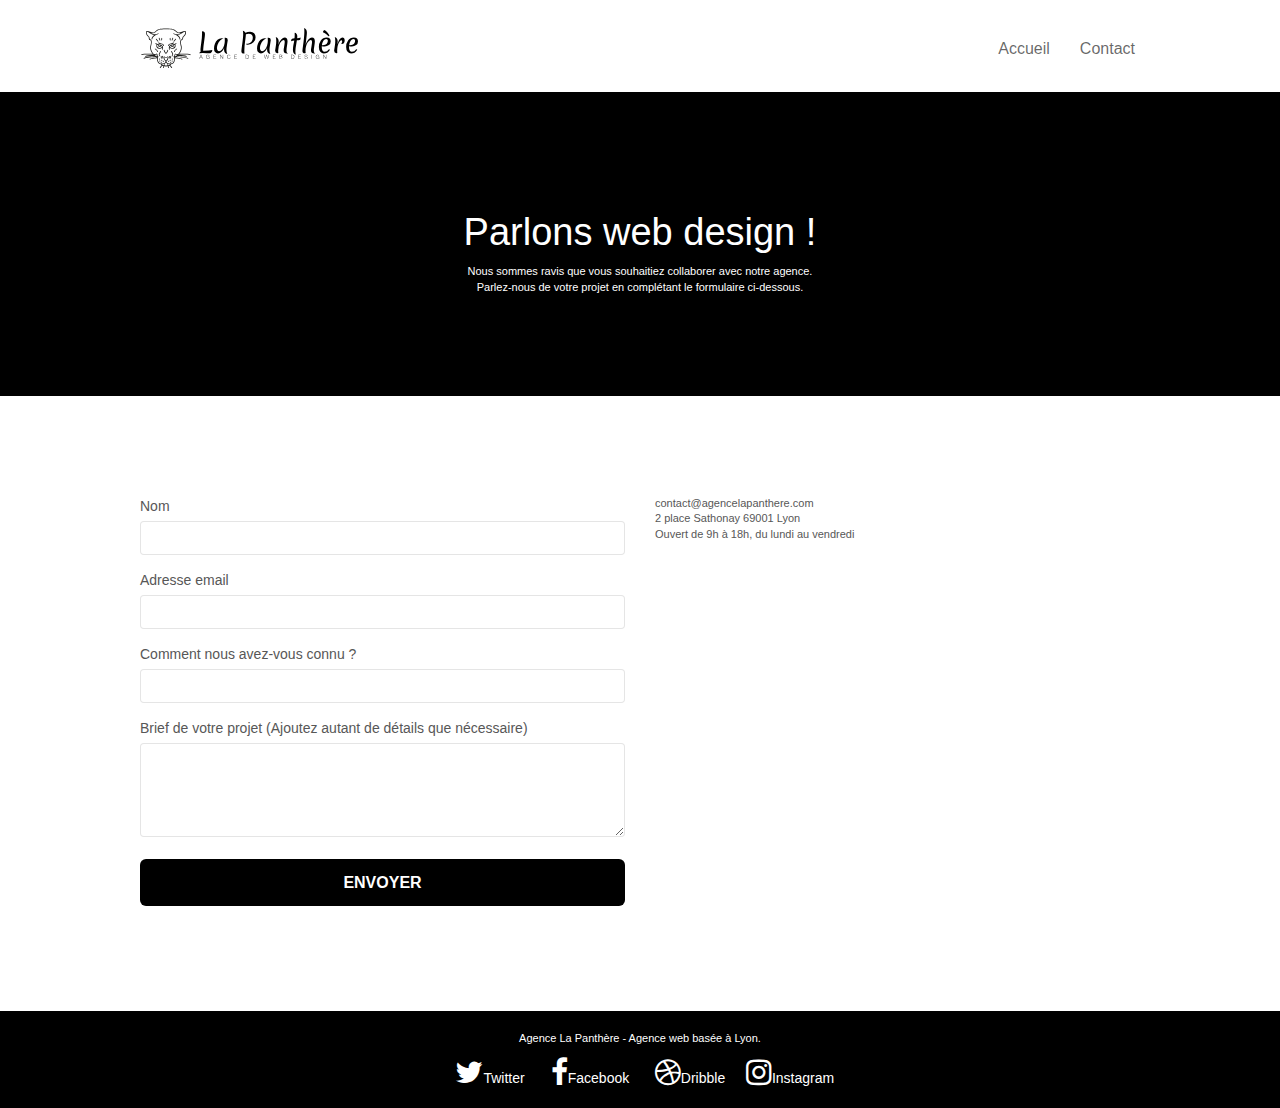
==== contact.html @ d4c65b17 "Optimisation du site" ====
<!doctype html>
<html lang="fr">
<head>
    <meta charset="utf-8">
    <meta name="keywords" content="">
    <meta name="description" content="">
    <meta name="viewport" content="width=device-width, initial-scale=1.0, viewport-fit=cover">
	<meta name="robots" content="index, follow">
    <link rel="shortcut icon" type="image/png" href="favicon.jpg">
    
	<link rel="stylesheet" type="text/css" href="./css/bootstrap.css">
	<link rel="stylesheet" type="text/css" href="style.css">
	<link rel="stylesheet" type="text/css" href="./css/font-awesome.css">
	<link rel="stylesheet" type="text/css" href="./css/et-line.css">
	
    
	<script src="./js/jquery-2.1.0.min.js"></script>
	<script src="./js/bootstrap.min.js"></script>
	<script src="./js/blocs.min.js"></script>
	<script src="./js/jqBootstrapValidation.js"></script>
	<script src="./js/formHandler.js"></script>

    <title>La Panthère Agence de web design</title>

    
<!-- Analytics -->
 
<!-- Analytics END -->
    
</head>
<body>
<!-- Principal conteneur -->
<div class="page-container">
    
<!-- bloc-0 -->
<div class="bloc bgc-white l-bloc " id="bloc-0">
	<div class="container bloc-sm">
		<nav class="navbar row">
			<div class="navbar-header">
				<a class="navbar-brand" href="index.html"><img src="img/agence-la-panthere-monochrome.svg" alt="atlanta web design logo" height="40" /></a>
				<button id="nav-toggle" type="button" class="ui-navbar-toggle navbar-toggle" data-toggle="collapse" data-target=".navbar-1">
					<span class="sr-only">Toggle navigation</span><span class="icon-bar"></span><span class="icon-bar"></span><span class="icon-bar"></span>
				</button>
			</div>
			<div class="collapse navbar-collapse navbar-1 special-dropdown-nav">
				<ul class="site-navigation nav navbar-nav">
					<li>
						<a href="index.html">Accueil</a>
					</li>
					<li>
						<a href="contact.html">Contact</a>
					</li>
				</ul>
			</div>
		</nav>
	</div>
</div>
<!-- bloc-0 END -->

<!-- bloc-6 -->
<div class="bloc bg-dots-bg bg-repeat bgc-atomic-tangerine d-bloc bloc-bg-texture texture-paper" id="bloc-6">
	<div class="container bloc-lg">
		<div class="row">
			<div class="col-sm-12">
				<h1 class="text-center hero-bloc-text tc-white">
					Parlons web design !
				</h1>
				<p class="text-center mg-lg tc-white tight-width-whitespace">
					Nous sommes ravis que vous souhaitiez collaborer avec notre agence.<br>
					Parlez-nous de votre projet en complétant le formulaire ci-dessous.
				</p>
			</div>
		</div>
	</div>
</div>
<!-- bloc-6 END -->

<!-- bloc-7 -->
<div class="bloc bgc-white l-bloc" id="bloc-7">
	<div class="container bloc-lg">
		<div class="row">
			<div class="col-sm-6">
				<form id="form_1" novalidate success-msg="Your message has been sent." fail-msg="Sorry it seems that our mail server is not responding, Sorry for the inconvenience!">
					<div class="form-group">
						<label for="name">
							Nom
						</label>
						<input id="name" class="form-control" required />
					</div>
					<div class="form-group">
						<label for="email">
							Adresse email
						</label>
						<input id="email" class="form-control" type="email" required />
					</div>
					<div class="form-group">
						<label for="input_504">
							Comment nous avez-vous connu ?
						</label>
						<input class="form-control" type="email" required id="input_504" />
					</div>
					<div class="form-group">
						<label for="message">
							Brief de votre projet (Ajoutez autant de détails que nécessaire)<br>
						</label><textarea id="message" class="form-control" rows="4" cols="50" required></textarea>
					</div> 
					<button class="bloc-button btn btn-lg btn-block cta-hero btn-atomic-tangerine" type="submit">
						Envoyer
					</button>
				</form>
			</div>
			<div class="col-sm-6">
				<p>
					contact@agencelapanthere.com<br>2 place Sathonay 69001 Lyon<br>Ouvert de 9h à 18h, du lundi au vendredi<br>
				</p>
			</div>
		</div>
	</div>
</div>
<!-- bloc-7 END -->

<!-- ScrollToTop Button -->
<a class="bloc-button btn btn-d scrollToTop" onclick="scrollToTarget('1')"><span class="fa fa-chevron-up"></span></a>
<!-- ScrollToTop Button END-->


<!-- Footer - bloc-8 -->
<footer class="bloc bgc-atomic-tangerine d-bloc" id="bloc-8">
	<div class="container bloc-sm">
		<div class="row">
			<div class="col-sm-12">
				<p class="text-center white">
					Agence La Panthère - Agence web basée à Lyon.<br>
				</p>
				<div class="row row-no-gutters social">
					<div class="col-sm-3">
						<div class="text-center">
							<a class="social" href="index.html"><span class="fa fa-twitter icon-md"></span>Twitter</a>
						</div>
					</div>
					<div class="col-sm-3">
						<div class="text-center">
							<a class="social" href="index.html"><span class="fa fa-facebook icon-md"></span>Facebook</a>
						</div>
					</div>
					<div class="col-sm-3">
						<div class="text-center">
							<a class="social" href="index.html"><span class="fa fa-dribbble icon-md"></span>Dribble</a>
						</div>
					</div>
					<div class="col-sm-3">
						<div class="text-center">
							<a class="social" href="index.html"><span class="fa fa-instagram icon-md"></span>Instagram</a>
						</div>
					</div>
				</div>
			</div>
		</div>
	</div>
</footer>
<!-- Footer - bloc-8 END -->

</div>
<!-- Principal conteneur END -->
    

</body>
</html>
---- style.css ----
body {
    margin: 0;
    padding: 0;
    background: #FFF;
    overflow-x: hidden;
    -webkit-font-smoothing: antialiased;
    -moz-osx-font-smoothing: grayscale;
}

a,
button {
    transition: all .3s ease-in-out;
    outline: none!important;
}

a:hover {
    text-decoration: none;
    cursor: pointer;
}

#page-loading-blocs-notifaction {
    position: fixed;
    top: 0;
    bottom: 0;
    width: 100%;
    z-index: 100000;
    background: white url("img/pageload-spinner.gif") no-repeat center center;
}

.bloc {
    width: 100%;
    clear: both;
    background: 50% 50% no-repeat;
    padding: 0 50px;
    -webkit-background-size: cover;
    -moz-background-size: cover;
    -o-background-size: cover;
    background-size: cover;
    position: relative;
}

.bloc .container {
    padding-left: 0;
    padding-right: 0;
}

.bloc-lg {
    padding: 100px 50px;
}

.bloc-md {
    padding: 50px;
}

.bloc-sm {
    padding: 20px 50px;
}

.bg-center,
.bg-l-edge,
.bg-r-edge,
.bg-t-edge,
.bg-b-edge,
.bg-tl-edge,
.bg-bl-edge,
.bg-tr-edge,
.bg-br-edge,
.bg-repeat {
    -webkit-background-size: auto!important;
    -moz-background-size: auto!important;
    -o-background-size: auto!important;
    background-size: auto!important;
}

.bg-repeat {
    background: repeat;
}

.bg-t-edge {
    background: top no-repeat;
}

.bloc-bg-texture::before {
    content: "";
    background-size: 2px 2px;
    position: absolute;
    top: 0;
    bottom: 0;
    left: 0;
    right: 0;
}

.texture-paper::before {
    background: url("img/texture-paper.png");
    background-size: 280px 280px;
}

.b-parallax {
    background-attachment: fixed;
}

.d-bloc {
    color: rgba(255, 255, 255, .7);
}

.d-bloc button:hover {
    color: rgba(255, 255, 255, .9);
}

.d-bloc .icon-round,
.d-bloc .icon-square,
.d-bloc .icon-rounded,
.d-bloc .icon-semi-rounded-a,
.d-bloc .icon-semi-rounded-b {
    border-color: rgba(255, 255, 255, .9);
}

.d-bloc .divider-h span {
    border-color: rgba(255, 255, 255, .2);
}

.d-bloc .a-btn,
.d-bloc .navbar a,
.d-bloc .navbar-brand,
.d-bloc a .icon-sm,
.d-bloc a .icon-md,
.d-bloc a .icon-lg,
.d-bloc a .icon-xl,
.d-bloc h1 a,
.d-bloc h2 a,
.d-bloc h3 a,
.d-bloc h4 a,
.d-bloc h5 a,
.d-bloc h6 a,
.d-bloc p a {
    color: white(255, 255, 255, .6);
}

.d-bloc .a-btn:hover,
.d-bloc .navbar a:hover,
.d-bloc .navbar-brand:hover,
.d-bloc a:hover .icon-sm,
.d-bloc a:hover .icon-md,
.d-bloc a:hover .icon-lg,
.d-bloc a:hover .icon-xl,
.d-bloc h1 a:hover,
.d-bloc h2 a:hover,
.d-bloc h3 a:hover,
.d-bloc h4 a:hover,
.d-bloc h5 a:hover,
.d-bloc h6 a:hover,
.d-bloc p a:hover {
    color: rgba(255, 255, 255, 1);
}

.d-bloc .navbar-toggle .icon-bar {
    background: rgba(255, 255, 255, 1);
}

.d-bloc .btn-wire,
.d-bloc .btn-wire:hover {
    color: rgba(255, 255, 255, 1);
    border-color: rgba(255, 255, 255, 1);
}

.d-bloc .panel {
    color: rgba(0, 0, 0, .5);
}

.d-bloc .panel button:hover {
    color: rgba(0, 0, 0, .7);
}

.d-bloc .panel icon {
    border-color: rgba(0, 0, 0, .7);
}

.d-bloc .panel .divider-h span {
    border-color: rgba(0, 0, 0, .1);
}

.d-bloc .panel .a-btn {
    color: rgba(0, 0, 0, .6);
}

.d-bloc .panel .a-btn:hover {
    color: rgba(0, 0, 0, 1);
}

.d-bloc .panel .btn-wire,
.d-bloc .panel .btn-wire:hover {
    color: rgba(0, 0, 0, .7);
    border-color: rgba(0, 0, 0, .3);
}

.d-bloc .panel,
.l-bloc {
    color: rgba(0, 0, 0, .5);
}

.d-bloc .panel button:hover,
.l-bloc button:hover {
    color: rgba(0, 0, 0, .7);
}

.l-bloc .icon-round,
.l-bloc .icon-square,
.l-bloc .icon-rounded,
.l-bloc .icon-semi-rounded-a,
.l-bloc .icon-semi-rounded-b {
    border-color: rgba(0, 0, 0, .7);
}

.d-bloc .panel .divider-h span,
.l-bloc .divider-h span {
    border-color: rgba(0, 0, 0, .1);
}

.d-bloc .panel .a-btn,
.l-bloc .a-btn,
.l-bloc .navbar a,
.l-bloc .navbar-brand,
.l-bloc a .icon-sm,
.l-bloc a .icon-md,
.l-bloc a .icon-lg,
.l-bloc a .icon-xl,
.l-bloc h1 a,
.l-bloc h2 a,
.l-bloc h3 a,
.l-bloc h4 a,
.l-bloc h5 a,
.l-bloc h6 a,
.l-bloc p a {
    color: rgba(0, 0, 0, .6);
}

.d-bloc .panel .a-btn:hover,
.l-bloc .a-btn:hover,
.l-bloc .navbar a:hover,
.l-bloc .navbar-brand:hover,
.l-bloc a:hover .icon-sm,
.l-bloc a:hover .icon-md,
.l-bloc a:hover .icon-lg,
.l-bloc a:hover .icon-xl,
.l-bloc h1 a:hover,
.l-bloc h2 a:hover,
.l-bloc h3 a:hover,
.l-bloc h4 a:hover,
.l-bloc h5 a:hover,
.l-bloc h6 a:hover,
.l-bloc p a:hover {
    color: rgba(0, 0, 0, 1);
}

.l-bloc .navbar-toggle .icon-bar {
    color: rgba(0, 0, 0, .6);
}

.d-bloc .panel .btn-wire,
.d-bloc .panel .btn-wire:hover,
.l-bloc .btn-wire,
.l-bloc .btn-wire:hover {
    color: rgba(0, 0, 0, .7);
    border-color: rgba(0, 0, 0, .3);
}

.voffset {
    margin-top: 30px;
}

.voffset-lg {
    margin-top: 80px;
}

.row-no-gutters {
    margin-right: 0;
    margin-left: 0;
}

.row.row-no-gutters > [class^="col-"],
.row.row-no-gutters > [class*=" col-"] {
    padding-right: 0;
    padding-left: 0;
}

#bloc-1-hero h1 {
    font-size: 32px;
}

.navbar {
    margin-bottom: 0;
    z-index: 1;
}

.navbar-brand {
    height: auto;
    padding: 3px 15px;
    font-size: 25px;
    font-weight: normal;
    font-weight: 600;
    line-height: 44px;
}

.navbar-brand img {
    max-height: 200px;
    margin: 0 5px 0 0;
    display: inline;
}

.navbar-brand img[src$=svg] {
    min-width: 100px;
}

.nav-center .navbar-brand img {
    margin: 0;
}

.navbar .nav {
    padding-top: 2px;
    margin-right: -16px;
    float: right;
    z-index: 1;
}

.nav > li {
    float: left;
    margin-top: 4px;
    font-size: 16px;
}

.navbar-nav .open .dropdown-menu > li > a {
    text-align: inherit;
}

.nav > li a:hover,
.nav > li a:focus {
    background: transparent;
}

.navbar-toggle {
    margin: 10px 10px 0 0;
    border: 0px;
}

.navbar-toggle:hover {
    background: transparent!important;
}

.navbar-toggle .icon-bar {
    background-color: rgba(0, 0, 0, .5);
    width: 26px;
}

.nav-invert .navbar .nav {
    float: left;
}

.nav-invert .navbar-header,
.nav-invert .navbar-brand {
    float: right;
    position: relative;
    z-index: 2;
}

@media (min-width: 768px) {
    .site-navigation {
        position: absolute;
        top: 50%;
        right: 20px;
        transform: translate(0, -50%);
        -webkit-transform: translateY(-50%);
    }
    .nav > li .dropdown-menu a,
    .nav > li .dropdown-menu a:hover {
        color: #484848;
    }
    .nav-invert .site-navigation {
        left: 0;
        right: 0;
    }
    .nav-center {
        text-align: center;
    }
    .nav-center .navbar-header {
        width: 100%;
    }
    .nav-center .navbar-header,
    .nav-center .navbar-brand,
    .nav-center .nav > li {
        float: none;
        display: inline-block;
    }
    .nav-center .site-navigation {
        position: relative;
        width: 100%;
        right: 0;
        margin-right: 0px;
        margin-top: 20px;
    }
    .nav-center.mini-nav .navbar-toggle {
        float: none;
        margin: 10px auto 0;
    }
}

.nav > li > .dropdown a {
    background: none!important;
    display: block;
    padding: 14px 15px;
}

nav .caret {
    margin: 0 5px;
}

.dropdown-menu .dropdown-menu {
    top: -8px;
    left: 100%;
}

.dropdown-menu .dropmenu-flow-right {
    top: 100%;
    left: 0;
    margin-left: -1px;
    border-top-left-radius: 0;
    border-top-right-radius: 0;
}

.dropdown-menu .dropdown span {
    border: 4px solid black;
    border-top-color: transparent;
    border-right-color: transparent;
    border-bottom-color: transparent;
    margin: 6px -5px 0 0!important;
    float: right;
}

.mg-md {
    margin-top: 10px;
    margin-bottom: 20px;
}

.mg-lg {
    margin-top: 10px;
    margin-bottom: 40px;
}

.btn {
    margin: 0 5px 5px 0;
}

.btn.pull-right {
    margin: 0 0 5px 5px;
}

.btn-d,
.btn-d:hover,
.btn-d:focus {
    color: #FFF;
    background: rgba(0, 0, 0, .3);
}

button {
    outline: none!important;
}

.btn-rd {
    border-radius: 40px;
}

.btn-clean {
    border: 1px solid rgba(0, 0, 0, .08);
    border-bottom-color: rgba(0, 0, 0, .1);
    text-shadow: 0 1px 0 rgba(0, 0, 1, .1);
    box-shadow: 0 1px 3px rgba(0, 0, 1, .25), inset 0 1px 0 0 rgba(255, 255, 255, .15);
}

.icon-md {
    font-size: 30px!important;
}

.icon-lg {
    font-size: 60px!important;
}

.sm-shadow {
    text-shadow: 0 1px 2px rgba(0, 0, 0, .3);
}

.panel-sq,
.panel-sq .panel-heading,
.panel-sq .panel-footer {
    border-radius: 0;
}

.panel-rd {
    border-radius: 30px;
}

.panel-rd .panel-heading {
    border-radius: 29px 29px 0 0;
}

.panel-rd .panel-footer {
    border-radius: 0 0 29px 29px;
}

.form-control {
    border-color: rgba(0, 0, 0, .1);
    box-shadow: none;
}

.scrollToTop {
    width: 40px;
    height: 40px;
    position: fixed;
    bottom: 20px;
    right: 20px;
    opacity: 0;
    z-index: 500;
    transition: all .3s ease-in-out;
}

.scrollToTop span {
    margin-top: 6px;
}

.showScrollTop {
    font-size: 14px;
    opacity: 1;
}

a[data-lightbox] {
    position: relative;
    display: block;
    text-align: center;
}

a[data-lightbox]:hover::before {
    content: "+";
    font-family: "HelveticaNeue-Light", "Helvetica Neue Light", "Helvetica Neue", Helvetica, Arial;
    font-size: 32px;
    width: 50px;
    height: 50px;
    margin-left: -25px;
    border-radius: 50%;
    background: rgba(0, 0, 0, .6);
    color: #FFF;
    font-weight: 100;
    z-index: 1;
    position: absolute;
    top: 50%;
    transform: translateY(-50%);
    -webkit-transform: translateY(-50%);
}

a[data-lightbox]:hover img {
    opacity: 0.6;
    -webkit-animation-fill-mode: none;
    animation-fill-mode: none;
}

#lightbox-modal {
    display: flex;
    align-items: center;
}

#lightbox-modal .modal-dialog {
    width: 90%;
    max-width: 900px;
    margin: 0 auto 0;
}

#lightbox-modal .modal-dialog img {
    max-height: 90vh;
    margin: 0 auto;
}

.lightbox-caption {
    padding: 20px;
    color: #FFF;
    background: rgba(0, 0, 0, .5);
    position: absolute;
    left: 15px;
    right: 15px;
    bottom: 5px;
}

.close-lightbox {
    color: #FFF;
    font-size: 30px;
    position: absolute;
    top: 20px;
    right: 20px;
    z-index: 20;
    background: rgba(0, 0, 0, .5);
    border: none;
    line-height: 30px;
    padding: 0 9px 5px;
    opacity: 0.3;
}

.close-lightbox:hover,
.next-lightbox:hover,
.prev-lightbox:hover {
    opacity: 1.0;
    color: #FFF;
}

.next-lightbox,
.prev-lightbox {
    font-size: 20px;
    color: rgba(255, 255, 255, .9);
    background: rgba(0, 0, 0, .5);
    transition: all .2s ease-in-out;
    position: absolute;
    top: 45%;
    z-index: 1;
    opacity: 0.4;
}

.next-lightbox {
    padding: 6px 8px 1px 13px;
    right: 25px;
}

.prev-lightbox {
    padding: 6px 13px 1px 10px;
    left: 25px;
}

.snapshot-lb .modal-body {
    padding-bottom: 45px;
}

.snapshot-lb .lightbox-caption {
    padding: 0;
    color: rgba(0, 0, 0, .5);
    background: none;
}

h1,
h2,
h3,
h4,
h5,
h6,
p,
label,
.btn{
    font-family: "helvetica";
    font-weight: 400;
    color: #575757!important;
}

.container {
    max-width: 1000px;
}

.hero-bloc-text {
    font-size: 38px;
}

.hero-bloc-text-sub {
    font-size: 36px;
}

.statement-bloc-text {
    line-height: 26px;
    font-style: italic;
    font-size: 20px;
    text-align: center;
    font-weight: lighter;
    max-width: 520px;
    margin: auto auto auto auto;
}

p {
    font-size: 11px;
}

.tight-width-whitespace {
    max-width: 600px;
    margin: auto auto auto auto;
}

.h1 {
    font-size: 20px;
    font-family: "Open Sans";
}

.cta-hero {
    margin-top: 22px;
    color: #FFFFFF!important;
    text-transform: uppercase;
    padding: 12px 28px 12px 28px;
    font-size: 16px;
    font-weight: 700;
}

.social {
    max-width: 400px;
    margin: auto auto auto auto;
    color: white;
}

h2 {
    font-size: 22px;
    line-height: 1.4em;
}

h3 {
    font-size: 15px;
    text-transform: uppercase;
    font-weight: 700;
    color: #333333!important;
}

.med-width-whitespace {
    max-width: 800px;
    margin: auto auto auto auto;
    box-shadow: 0px 0px 0px #000000;
}

h1 {
    color: #333333!important;
}

h4 {
    color: #333333!important;
}

.icons {
    margin-bottom: 14px;
    margin-top: 24px;
}

.white {
    color: #FFFFFF!important;
}

.portfolio-thumb {
    margin-bottom: 24px;
}

.portfolio-row {
    margin-bottom: 44px;
    margin-top: 50px;
}

.avatar {
    box-shadow: 0px 4px 9px rgba(0, 0, 0, 0.3);
}

.black-background {
    background-color: rgba(165, 147, 99, 0.7);
    padding: 40px 40px 40px 40px;
}

.bold-link {
    font-weight: 900;
    text-decoration: underline!important;
}

.bgc-white {
    background-color: #FFFFFF;
}

.bgc-dark-slate-blue {
    background-color: #364577;
}

.bgc-atomic-tangerine {
    background-color: black;
}

.tc-white {
    color: white!important;
}

.btn-atomic-tangerine {
    background: black;
    color: white!important;
}

.btn-atomic-tangerine:hover {
    background: black!important;
    color: white!important;
}

.ltc-white {
    color: white!important;
}

.ltc-white:hover {
    color: white!important;
}

.ltc-atomic-tangerine {
    color: black!important;
}

.ltc-atomic-tangerine:hover {
    color: black!important;
}

.icon-dark-slate-blue {
    color: #364577!important;
    border-color: #364577!important;
}

.bg-dots-bg {
    background-image: url("img/dots-bg.png");
}

.bg-lines-h2-bg {
    background-image: url("img/lines-h2-bg.png");
}

.bg-banniere {
    background-image: url("img/agence-la-panthere.jpg");
}

.bg-presentation {
    background-image: url("img/image-de-presentation.bmp");
}

@media (max-width: 1024px) {
    .bloc {
        padding-left: 20px;
        padding-right: 20px;
    }
    .bloc.full-width-bloc,
    .bloc-tile-2.full-width-bloc .container,
    .bloc-tile-3.full-width-bloc .container,
    .bloc-tile-4.full-width-bloc .container {
        padding-left: 0;
        padding-right: 0;
    }
}

@media (max-width: 992px) and (min-width: 768px) {
    .navbar .nav {
        max-width: 80%
    }
    .nav-center.navbar .nav {
        max-width: 100%
    }
}

@media only screen and (min-device-width: 768px) and (max-device-width: 1024px) and (orientation: landscape) {
    .b-parallax {
        background-attachment: scroll;
    }
}

@media only screen and (min-device-width: 1024px) and (max-device-width: 1366px) and (-webkit-min-device-pixel-ratio: 1.5) {
    .b-parallax {
        background-attachment: scroll;
    }
}

@media (max-width: 991px) {
    .container {
        width: 100%;
    }
    .b-parallax {
        background-attachment: scroll;
    }
    .page-container,
    #hero-bloc {
        overflow-x: hidden;
        position: relative;
    }
    .bloc {
        padding-left: constant(safe-area-inset-left);
        padding-right: constant(safe-area-inset-right);
    }
    .bloc-group,
    .bloc-group .bloc {
        display: block;
        width: 100%;
    }
    .bloc-fill-screen .fill-bloc-top-edge,
    .bloc-fill-screen .fill-bloc-bottom-edge {
        padding: 0 20px;
        padding-left: constant(safe-area-inset-left);
        padding-right: constant(safe-area-inset-right);
    }
}

@media (max-width: 767px) {
    .page-container {
        overflow-x: hidden;
        position: relative;
    }
    h1,
    h2,
    h3,
    h4,
    h5,
    h6,
    p,
    #disqus_thread {
        padding-left: 10px!important;
        padding-right: 10px!important;
    }
    .b-parallax {
        background-attachment: scroll;
    }
    .navbar .nav {
        padding-top: 0;
        border-top: 1px solid rgba(0, 0, 0, .2);
        float: none!important;
    }
    .navbar.row {
        margin-left: 0;
        margin-right: 0;
    }
    .site-navigation {
        position: inherit;
        transform: none;
        -webkit-transform: none;
        -ms-transform: none;
    }
    .nav > li {
        margin-top: 0;
        border-bottom: 1px solid rgba(0, 0, 0, .1);
        background: rgba(0, 0, 0, .05);
        text-align: left;
        padding-left: 15px;
        width: 100%;
    }
    .nav > li:hover {
        background: rgba(0, 0, 0, .08);
    }
    .dropdown .dropdown a .caret {
        float: none;
        margin: 5px 0 0 10px!important;
        border: 4px solid black;
        border-bottom-color: transparent;
        border-right-color: transparent;
        border-left-color: transparent;
    }
    #hero-bloc .navbar .nav {
        background: rgba(0, 0, 0, .8);
    }
    #hero-bloc .navbar .nav a {
        color: rgba(255, 255, 255, .6);
    }
    .hero {
        padding: 50px 0;
    }
    .hero-nav {
        left: -1px;
        right: -1px;
    }
    .navbar-collapse {
        padding: 0;
        overflow-x: hidden;
        -webkit-box-shadow: none;
        box-shadow: none;
    }
    .navbar-brand img {
        max-height: 40px;
        width: auto;
    }
    .nav-invert .navbar-header {
        float: none;
        width: 100%;
    }
    .nav-invert .navbar-toggle {
        float: left;
        margin-left: 10px;
    }
    .bloc {
        padding-left: 0;
        padding-right: 0;
    }
    .bloc-xxl,
    .bloc-xl,
    .bloc-lg {
        padding: 40px 0;
    }
    .bloc-sm,
    .bloc-md {
        padding-left: 0;
        padding-right: 0;
    }
    .bloc-tile-2 .container,
    .bloc-tile-3 .container,
    .bloc-tile-4 .container,
    .bloc-fill-screen .fill-bloc-top-edge,
    .bloc-fill-screen .fill-bloc-bottom-edge {
        padding-left: 0;
        padding-right: 0;
    }
    .a-block {
        padding: 0 10px;
    }
    .btn-dwn {
        display: none;
    }
    .voffset {
        margin-top: 5px;
    }
    .voffset-md {
        margin-top: 20px;
    }
    .voffset-lg {
        margin-top: 30px;
    }
    form {
        padding: 5px;
    }
    .close-lightbox {
        display: inline-block;
    }
    .blocsapp-device-iphone5 {
        background-size: 216px 425px;
        padding-top: 60px;
        width: 216px;
        height: 425px;
    }
    .blocsapp-device-iphone5 img {
        width: 180px;
        height: 320px;
    }
}

@media (max-width: 400px) {
    .bloc {
        padding-left: 0;
        padding-right: 0;
    }
}

@media (max-width: 767px) {
    .bloc-mob-center-text {
        text-align: center;
    }
}

.descriptionAgence{
    font-size: 18px;
}

.avisFourchette{
    font-size: 18px;
}
---- css/et-line.css ----
@font-face {
    font-family: et-line;
    src: url(../fonts/et-line.eot);
    src: url(../fonts/et-line.eot?#iefix) format('embedded-opentype'), url(../fonts/et-line.woff) format('woff'), url(../fonts/et-line.ttf) format('truetype'), url(../fonts/et-line.svg#et-line) format('svg');
    font-weight: 400;
    font-style: normal
}

.et-icon-adjustments,
.et-icon-alarmclock,
.et-icon-anchor,
.et-icon-aperture,
.et-icon-attachment,
.et-icon-bargraph,
.et-icon-basket,
.et-icon-beaker,
.et-icon-bike,
.et-icon-book-open,
.et-icon-briefcase,
.et-icon-browser,
.et-icon-calendar,
.et-icon-camera,
.et-icon-caution,
.et-icon-chat,
.et-icon-circle-compass,
.et-icon-clipboard,
.et-icon-clock,
.et-icon-cloud,
.et-icon-compass,
.et-icon-desktop,
.et-icon-dial,
.et-icon-document,
.et-icon-documents,
.et-icon-download,
.et-icon-dribbble,
.et-icon-edit,
.et-icon-envelope,
.et-icon-expand,
.et-icon-facebook,
.et-icon-flag,
.et-icon-focus,
.et-icon-gears,
.et-icon-genius,
.et-icon-gift,
.et-icon-global,
.et-icon-globe,
.et-icon-googleplus,
.et-icon-grid,
.et-icon-happy,
.et-icon-hazardous,
.et-icon-heart,
.et-icon-hotairballoon,
.et-icon-hourglass,
.et-icon-key,
.et-icon-laptop,
.et-icon-layers,
.et-icon-lifesaver,
.et-icon-lightbulb,
.et-icon-linegraph,
.et-icon-linkedin,
.et-icon-lock,
.et-icon-magnifying-glass,
.et-icon-map,
.et-icon-map-pin,
.et-icon-megaphone,
.et-icon-mic,
.et-icon-mobile,
.et-icon-newspaper,
.et-icon-notebook,
.et-icon-paintbrush,
.et-icon-paperclip,
.et-icon-pencil,
.et-icon-phone,
.et-icon-picture,
.et-icon-pictures,
.et-icon-piechart,
.et-icon-presentation,
.et-icon-pricetags,
.et-icon-printer,
.et-icon-profile-female,
.et-icon-profile-male,
.et-icon-puzzle,
.et-icon-quote,
.et-icon-recycle,
.et-icon-refresh,
.et-icon-ribbon,
.et-icon-rss,
.et-icon-sad,
.et-icon-scissors,
.et-icon-scope,
.et-icon-search,
.et-icon-shield,
.et-icon-speedometer,
.et-icon-strategy,
.et-icon-streetsign,
.et-icon-tablet,
.et-icon-target,
.et-icon-telescope,
.et-icon-toolbox,
.et-icon-tools,
.et-icon-tools-2,
.et-icon-trophy,
.et-icon-tumblr,
.et-icon-twitter,
.et-icon-upload,
.et-icon-video,
.et-icon-wallet,
.et-icon-wine {
    font-family: et-line;
    speak: none;
    font-style: normal;
    font-weight: 400;
    font-variant: normal;
    text-transform: none;
    line-height: 1;
    -webkit-font-smoothing: antialiased;
    -moz-osx-font-smoothing: grayscale;
    display: inline-block
}

.et-icon-mobile:before {
    content: "\e000"
}

.et-icon-laptop:before {
    content: "\e001"
}

.et-icon-desktop:before {
    content: "\e002"
}

.et-icon-tablet:before {
    content: "\e003"
}

.et-icon-phone:before {
    content: "\e004"
}

.et-icon-document:before {
    content: "\e005"
}

.et-icon-documents:before {
    content: "\e006"
}

.et-icon-search:before {
    content: "\e007"
}

.et-icon-clipboard:before {
    content: "\e008"
}

.et-icon-newspaper:before {
    content: "\e009"
}

.et-icon-notebook:before {
    content: "\e00a"
}

.et-icon-book-open:before {
    content: "\e00b"
}

.et-icon-browser:before {
    content: "\e00c"
}

.et-icon-calendar:before {
    content: "\e00d"
}

.et-icon-presentation:before {
    content: "\e00e"
}

.et-icon-picture:before {
    content: "\e00f"
}

.et-icon-pictures:before {
    content: "\e010"
}

.et-icon-video:before {
    content: "\e011"
}

.et-icon-camera:before {
    content: "\e012"
}

.et-icon-printer:before {
    content: "\e013"
}

.et-icon-toolbox:before {
    content: "\e014"
}

.et-icon-briefcase:before {
    content: "\e015"
}

.et-icon-wallet:before {
    content: "\e016"
}

.et-icon-gift:before {
    content: "\e017"
}

.et-icon-bargraph:before {
    content: "\e018"
}

.et-icon-grid:before {
    content: "\e019"
}

.et-icon-expand:before {
    content: "\e01a"
}

.et-icon-focus:before {
    content: "\e01b"
}

.et-icon-edit:before {
    content: "\e01c"
}

.et-icon-adjustments:before {
    content: "\e01d"
}

.et-icon-ribbon:before {
    content: "\e01e"
}

.et-icon-hourglass:before {
    content: "\e01f"
}

.et-icon-lock:before {
    content: "\e020"
}

.et-icon-megaphone:before {
    content: "\e021"
}

.et-icon-shield:before {
    content: "\e022"
}

.et-icon-trophy:before {
    content: "\e023"
}

.et-icon-flag:before {
    content: "\e024"
}

.et-icon-map:before {
    content: "\e025"
}

.et-icon-puzzle:before {
    content: "\e026"
}

.et-icon-basket:before {
    content: "\e027"
}

.et-icon-envelope:before {
    content: "\e028"
}

.et-icon-streetsign:before {
    content: "\e029"
}

.et-icon-telescope:before {
    content: "\e02a"
}

.et-icon-gears:before {
    content: "\e02b"
}

.et-icon-key:before {
    content: "\e02c"
}

.et-icon-paperclip:before {
    content: "\e02d"
}

.et-icon-attachment:before {
    content: "\e02e"
}

.et-icon-pricetags:before {
    content: "\e02f"
}

.et-icon-lightbulb:before {
    content: "\e030"
}

.et-icon-layers:before {
    content: "\e031"
}

.et-icon-pencil:before {
    content: "\e032"
}

.et-icon-tools:before {
    content: "\e033"
}

.et-icon-tools-2:before {
    content: "\e034"
}

.et-icon-scissors:before {
    content: "\e035"
}

.et-icon-paintbrush:before {
    content: "\e036"
}

.et-icon-magnifying-glass:before {
    content: "\e037"
}

.et-icon-circle-compass:before {
    content: "\e038"
}

.et-icon-linegraph:before {
    content: "\e039"
}

.et-icon-mic:before {
    content: "\e03a"
}

.et-icon-strategy:before {
    content: "\e03b"
}

.et-icon-beaker:before {
    content: "\e03c"
}

.et-icon-caution:before {
    content: "\e03d"
}

.et-icon-recycle:before {
    content: "\e03e"
}

.et-icon-anchor:before {
    content: "\e03f"
}

.et-icon-profile-male:before {
    content: "\e040"
}

.et-icon-profile-female:before {
    content: "\e041"
}

.et-icon-bike:before {
    content: "\e042"
}

.et-icon-wine:before {
    content: "\e043"
}

.et-icon-hotairballoon:before {
    content: "\e044"
}

.et-icon-globe:before {
    content: "\e045"
}

.et-icon-genius:before {
    content: "\e046"
}

.et-icon-map-pin:before {
    content: "\e047"
}

.et-icon-dial:before {
    content: "\e048"
}

.et-icon-chat:before {
    content: "\e049"
}

.et-icon-heart:before {
    content: "\e04a"
}

.et-icon-cloud:before {
    content: "\e04b"
}

.et-icon-upload:before {
    content: "\e04c"
}

.et-icon-download:before {
    content: "\e04d"
}

.et-icon-target:before {
    content: "\e04e"
}

.et-icon-hazardous:before {
    content: "\e04f"
}

.et-icon-piechart:before {
    content: "\e050"
}

.et-icon-speedometer:before {
    content: "\e051"
}

.et-icon-global:before {
    content: "\e052"
}

.et-icon-compass:before {
    content: "\e053"
}

.et-icon-lifesaver:before {
    content: "\e054"
}

.et-icon-clock:before {
    content: "\e055"
}

.et-icon-aperture:before {
    content: "\e056"
}

.et-icon-quote:before {
    content: "\e057"
}

.et-icon-scope:before {
    content: "\e058"
}

.et-icon-alarmclock:before {
    content: "\e059"
}

.et-icon-refresh:before {
    content: "\e05a"
}

.et-icon-happy:before {
    content: "\e05b"
}

.et-icon-sad:before {
    content: "\e05c"
}

.et-icon-facebook:before {
    content: "\e05d"
}

.et-icon-twitter:before {
    content: "\e05e"
}

.et-icon-googleplus:before {
    content: "\e05f"
}

.et-icon-rss:before {
    content: "\e060"
}

.et-icon-tumblr:before {
    content: "\e061"
}

.et-icon-linkedin:before {
    content: "\e062"
}

.et-icon-dribbble:before {
    content: "\e063"
}
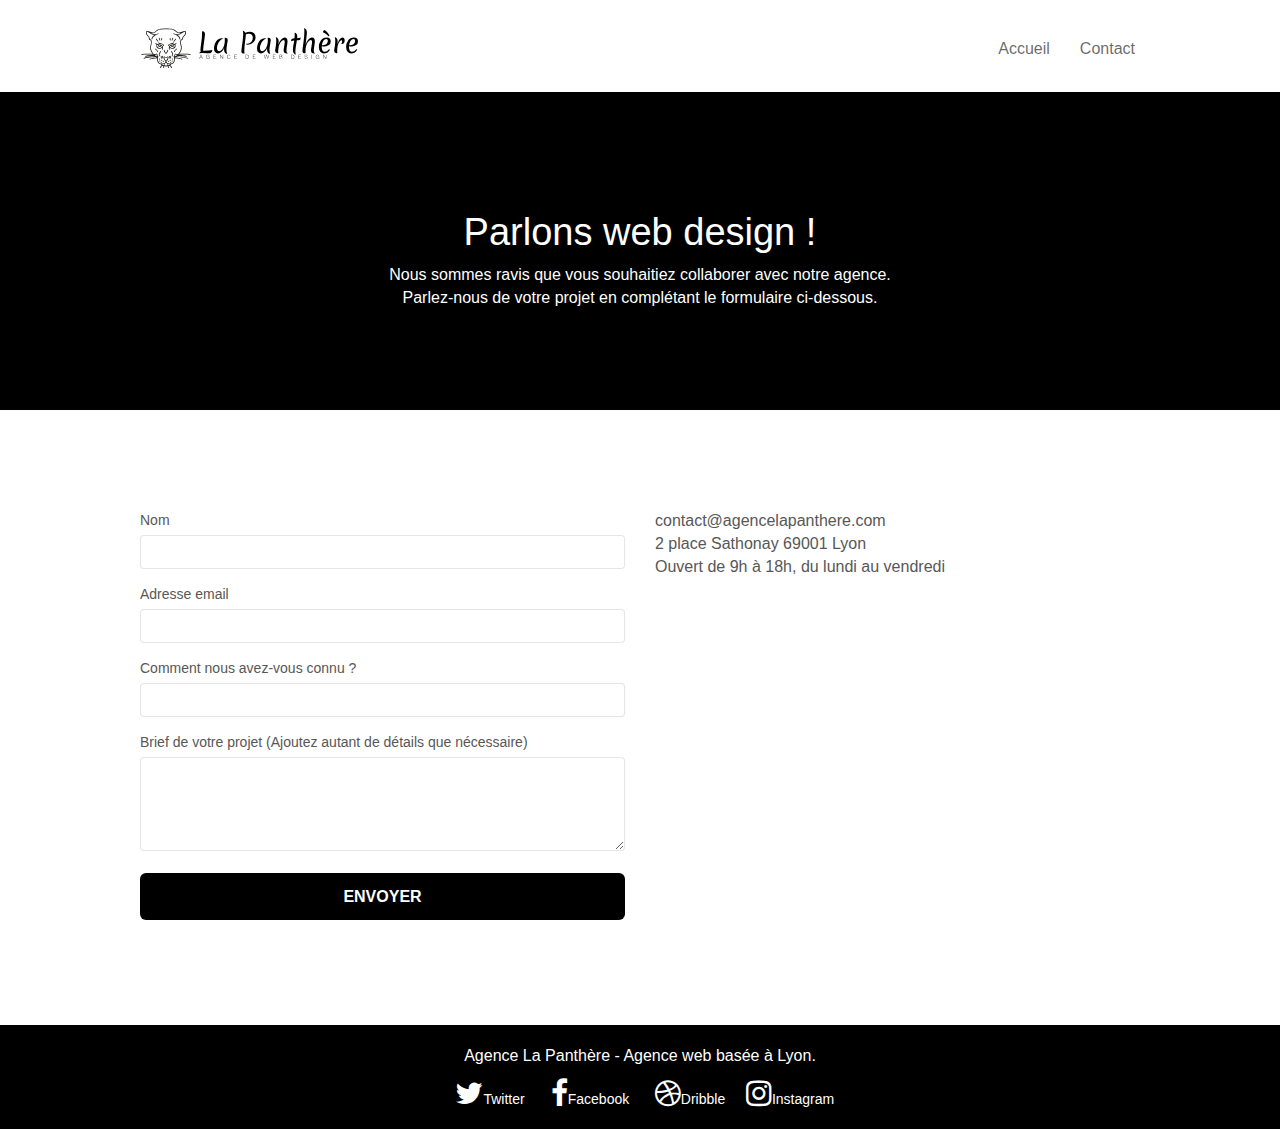
==== commit 98c2c2ec: "Fin d'optimisation" ====
--- a/contact.html
+++ b/contact.html
@@ -32,132 +32,132 @@
 <!-- Principal conteneur -->
 <div class="page-container">
     
-<!-- bloc-0 -->
-<div class="bloc bgc-white l-bloc " id="bloc-0">
-	<div class="container bloc-sm">
-		<nav class="navbar row">
-			<div class="navbar-header">
-				<a class="navbar-brand" href="index.html"><img src="img/agence-la-panthere-monochrome.svg" alt="atlanta web design logo" height="40" /></a>
-				<button id="nav-toggle" type="button" class="ui-navbar-toggle navbar-toggle" data-toggle="collapse" data-target=".navbar-1">
-					<span class="sr-only">Toggle navigation</span><span class="icon-bar"></span><span class="icon-bar"></span><span class="icon-bar"></span>
-				</button>
-			</div>
-			<div class="collapse navbar-collapse navbar-1 special-dropdown-nav">
-				<ul class="site-navigation nav navbar-nav">
-					<li>
-						<a href="index.html">Accueil</a>
-					</li>
-					<li>
-						<a href="contact.html">Contact</a>
-					</li>
-				</ul>
-			</div>
-		</nav>
-	</div>
-</div>
-<!-- bloc-0 END -->
+	<!-- bloc-0 -->
+	<header class="bloc bgc-white l-bloc " id="bloc-0">
+		<div class="container bloc-sm">
+			<nav class="navbar row">
+				<div class="navbar-header">
+					<a class="navbar-brand" href="index.html"><img src="img/agence-la-panthere-monochrome.svg" alt="atlanta web design logo" height="40" /></a>
+					<button id="nav-toggle" type="button" class="ui-navbar-toggle navbar-toggle" data-toggle="collapse" data-target=".navbar-1">
+						<span class="sr-only">Toggle navigation</span><span class="icon-bar"></span><span class="icon-bar"></span><span class="icon-bar"></span>
+					</button>
+				</div>
+				<div class="collapse navbar-collapse navbar-1 special-dropdown-nav">
+					<ul class="site-navigation nav navbar-nav">
+						<li>
+							<a href="index.html">Accueil</a>
+						</li>
+						<li>
+							<a href="contact.html">Contact</a>
+						</li>
+					</ul>
+				</div>
+			</nav>
+		</div>
+	</header>
+	<!-- bloc-0 END -->
 
-<!-- bloc-6 -->
-<div class="bloc bg-dots-bg bg-repeat bgc-atomic-tangerine d-bloc bloc-bg-texture texture-paper" id="bloc-6">
-	<div class="container bloc-lg">
-		<div class="row">
-			<div class="col-sm-12">
-				<h1 class="text-center hero-bloc-text tc-white">
-					Parlons web design !
-				</h1>
-				<p class="text-center mg-lg tc-white tight-width-whitespace">
-					Nous sommes ravis que vous souhaitiez collaborer avec notre agence.<br>
-					Parlez-nous de votre projet en complétant le formulaire ci-dessous.
-				</p>
+	<!-- bloc-6 -->
+	<section class="bloc bg-dots-bg bg-repeat bgc-atomic-tangerine d-bloc bloc-bg-texture texture-paper" id="bloc-6">
+		<div class="container bloc-lg">
+			<div class="row">
+				<div class="col-sm-12">
+					<h1 class="text-center hero-bloc-text tc-white">
+						Parlons web design !
+					</h1>
+					<p class="text-center mg-lg tc-white tight-width-whitespace">
+						Nous sommes ravis que vous souhaitiez collaborer avec notre agence.<br>
+						Parlez-nous de votre projet en complétant le formulaire ci-dessous.
+					</p>
+				</div>
 			</div>
 		</div>
-	</div>
-</div>
-<!-- bloc-6 END -->
+	</section>
+	<!-- bloc-6 END -->
 
-<!-- bloc-7 -->
-<div class="bloc bgc-white l-bloc" id="bloc-7">
-	<div class="container bloc-lg">
-		<div class="row">
-			<div class="col-sm-6">
-				<form id="form_1" novalidate success-msg="Your message has been sent." fail-msg="Sorry it seems that our mail server is not responding, Sorry for the inconvenience!">
-					<div class="form-group">
-						<label for="name">
-							Nom
-						</label>
-						<input id="name" class="form-control" required />
-					</div>
-					<div class="form-group">
-						<label for="email">
-							Adresse email
-						</label>
-						<input id="email" class="form-control" type="email" required />
-					</div>
-					<div class="form-group">
-						<label for="input_504">
-							Comment nous avez-vous connu ?
-						</label>
-						<input class="form-control" type="email" required id="input_504" />
-					</div>
-					<div class="form-group">
-						<label for="message">
-							Brief de votre projet (Ajoutez autant de détails que nécessaire)<br>
-						</label><textarea id="message" class="form-control" rows="4" cols="50" required></textarea>
-					</div> 
-					<button class="bloc-button btn btn-lg btn-block cta-hero btn-atomic-tangerine" type="submit">
-						Envoyer
-					</button>
-				</form>
-			</div>
-			<div class="col-sm-6">
-				<p>
-					contact@agencelapanthere.com<br>2 place Sathonay 69001 Lyon<br>Ouvert de 9h à 18h, du lundi au vendredi<br>
-				</p>
+	<!-- bloc-7 -->
+	<section class="bloc bgc-white l-bloc" id="bloc-7">
+		<div class="container bloc-lg">
+			<div class="row">
+				<div class="col-sm-6">
+					<form id="form_1" novalidate success-msg="Your message has been sent." fail-msg="Sorry it seems that our mail server is not responding, Sorry for the inconvenience!">
+						<div class="form-group">
+							<label for="name">
+								Nom
+							</label>
+							<input id="name" class="form-control" required />
+						</div>
+						<div class="form-group">
+							<label for="email">
+								Adresse email
+							</label>
+							<input id="email" class="form-control" type="email" required />
+						</div>
+						<div class="form-group">
+							<label for="input_504">
+								Comment nous avez-vous connu ?
+							</label>
+							<input class="form-control" type="email" required id="input_504" />
+						</div>
+						<div class="form-group">
+							<label for="message">
+								Brief de votre projet (Ajoutez autant de détails que nécessaire)<br>
+							</label><textarea id="message" class="form-control" rows="4" cols="50" required></textarea>
+						</div> 
+						<button class="bloc-button btn btn-lg btn-block cta-hero btn-atomic-tangerine" type="submit">
+							Envoyer
+						</button>
+					</form>
+				</div>
+				<div class="col-sm-6">
+					<p>
+						contact@agencelapanthere.com<br>2 place Sathonay 69001 Lyon<br>Ouvert de 9h à 18h, du lundi au vendredi<br>
+					</p>
+				</div>
 			</div>
 		</div>
-	</div>
-</div>
-<!-- bloc-7 END -->
+	</section>
+	<!-- bloc-7 END -->
 
-<!-- ScrollToTop Button -->
-<a class="bloc-button btn btn-d scrollToTop" onclick="scrollToTarget('1')"><span class="fa fa-chevron-up"></span></a>
-<!-- ScrollToTop Button END-->
+	<!-- ScrollToTop Button -->
+	<a class="bloc-button btn btn-d scrollToTop" onclick="scrollToTarget('1')"><span class="fa fa-chevron-up"></span></a>
+	<!-- ScrollToTop Button END-->
 
 
-<!-- Footer - bloc-8 -->
-<footer class="bloc bgc-atomic-tangerine d-bloc" id="bloc-8">
-	<div class="container bloc-sm">
-		<div class="row">
-			<div class="col-sm-12">
-				<p class="text-center white">
-					Agence La Panthère - Agence web basée à Lyon.<br>
-				</p>
-				<div class="row row-no-gutters social">
-					<div class="col-sm-3">
-						<div class="text-center">
-							<a class="social" href="index.html"><span class="fa fa-twitter icon-md"></span>Twitter</a>
+	<!-- Footer - bloc-8 -->
+	<footer class="bloc bgc-atomic-tangerine d-bloc" id="bloc-8">
+		<div class="container bloc-sm">
+			<div class="row">
+				<div class="col-sm-12">
+					<p class="text-center white">
+						Agence La Panthère - Agence web basée à Lyon.<br>
+					</p>
+					<div class="row row-no-gutters social">
+						<div class="col-sm-3">
+							<div class="text-center">
+								<a class="social" href="index.html"><span class="fa fa-twitter icon-md"></span>Twitter</a>
+							</div>
 						</div>
-					</div>
-					<div class="col-sm-3">
-						<div class="text-center">
-							<a class="social" href="index.html"><span class="fa fa-facebook icon-md"></span>Facebook</a>
+						<div class="col-sm-3">
+							<div class="text-center">
+								<a class="social" href="index.html"><span class="fa fa-facebook icon-md"></span>Facebook</a>
+							</div>
 						</div>
-					</div>
-					<div class="col-sm-3">
-						<div class="text-center">
-							<a class="social" href="index.html"><span class="fa fa-dribbble icon-md"></span>Dribble</a>
+						<div class="col-sm-3">
+							<div class="text-center">
+								<a class="social" href="index.html"><span class="fa fa-dribbble icon-md"></span>Dribble</a>
+							</div>
 						</div>
-					</div>
-					<div class="col-sm-3">
-						<div class="text-center">
-							<a class="social" href="index.html"><span class="fa fa-instagram icon-md"></span>Instagram</a>
+						<div class="col-sm-3">
+							<div class="text-center">
+								<a class="social" href="index.html"><span class="fa fa-instagram icon-md"></span>Instagram</a>
+							</div>
 						</div>
 					</div>
 				</div>
 			</div>
 		</div>
-	</div>
-</footer>
+	</footer>
 <!-- Footer - bloc-8 END -->
 
 </div>
--- a/style.css
+++ b/style.css
@@ -91,7 +91,7 @@
 }
 
 .texture-paper::before {
-    background: url("img/texture-paper.png");
+    background: url("img/texture-paper.webp");
     background-size: 280px 280px;
 }
 
@@ -676,7 +676,7 @@
 }
 
 p {
-    font-size: 11px;
+    font-size: 16px;
 }
 
 .tight-width-whitespace {
@@ -810,19 +810,19 @@
 }
 
 .bg-dots-bg {
-    background-image: url("img/dots-bg.png");
+    background-image: url("img/dots-bg.webp");
 }
 
 .bg-lines-h2-bg {
-    background-image: url("img/lines-h2-bg.png");
+    background-image: url("img/lines-h2-bg.webp");
 }
 
 .bg-banniere {
-    background-image: url("img/agence-la-panthere.jpg");
+    background-image: url("img/agence-la-panthere.webp");
 }
 
 .bg-presentation {
-    background-image: url("img/image-de-presentation.bmp");
+    background-image: url("img/image-de-presentation.webp");
 }
 
 @media (max-width: 1024px) {
